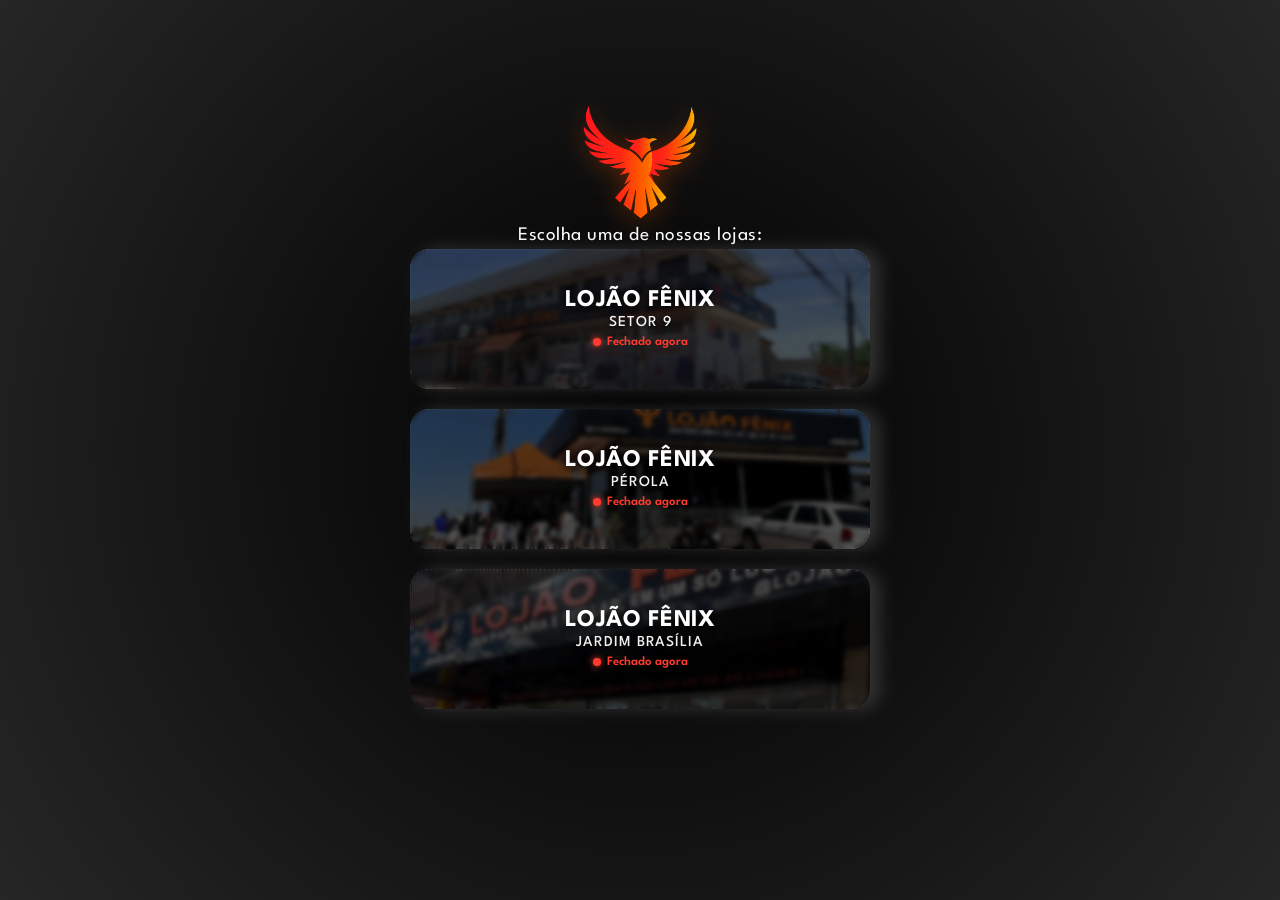
==== index.html @ 2e524f67 "Script nos 4 htmls" ====
<!DOCTYPE html>
<html lang="pt-BR">
<head>
    <meta charset="UTF-8">
    <meta name="viewport" content="width=device-width, initial-scale=1.0">
    <title>Lojão Fênix</title>
    
    <link rel="preconnect" href="https://fonts.googleapis.com">
    <link rel="preconnect" href="https://fonts.gstatic.com" crossorigin>
    <link href="https://fonts.googleapis.com/css2?family=League+Spartan:wght@100..900&display=swap" rel="stylesheet">

    <link rel="stylesheet" href="style.css">
</head>
<body>
    <div class="smoke-overlay"></div>

    <div class="container">
        <div class="logo-container">
            <img src="img/logo.webp" alt="Lojão Fênix Logo" class="logo">
        </div>

        <h1 class="titulo">Escolha uma de nossas lojas:</h1>

        <div class="botoes-grupo">
            
            <a href="setor9.html" class="card-glass">
                <img src="img/fachada-setor9.webp" alt="Fachada Setor 9" class="card-bg-img">
                <div class="card-content">
                    <h2>LOJÃO FÊNIX</h2>
                    <p>Setor 9</p>
                    
                    <div class="status-badge" data-loja="setor9">
                        <span class="bolinha"></span>
                        <span class="texto-status">---</span>
                    </div>
                </div>
            </a>
            
            <a href="perola.html" class="card-glass">
                <img src="img/fachada-perola.webp" alt="Fachada Pérola" class="card-bg-img">
                <div class="card-content">
                    <h2>LOJÃO FÊNIX</h2>
                    <p>Pérola</p>

        <div class="status-badge" data-loja="perola">
            <span class="bolinha"></span>
            <span class="texto-status">---</span>
                </div>
                </div>
            </a>
            
    <a href="jardimbr.html" class="card-glass">
    <img src="img/fachada-jb.webp" alt="Fachada Jardim Brasília" class="card-bg-img">
    <div class="card-content">
        <h2>LOJÃO FÊNIX</h2>
        <p>Jardim Brasília</p>
        
        <div class="status-badge" data-loja="jardimbr">
            <span class="bolinha"></span>
            <span class="texto-status">---</span>
        </div>
    </div>
</a>
            
        </div>
    </div>

<script>
    function atualizarStatusCards() {
        const agora = new Date();
        const dia = agora.getDay(); // 0 = Domingo, 1-5 = Seg-Sex, 6 = Sábado
        const hora = agora.getHours() + (agora.getMinutes() / 60); // Ex: 18h30 vira 18.5

        // 1. REGRAS DA LOJA: JARDIM BRASÍLIA

        let abertoJardimBR = false;
        if (dia >= 1 && dia <= 5 && hora >= 8.5 && hora < 18.5) { // Seg a Sex 
            abertoJardimBR = true;
        } else if (dia === 6 && hora >= 8.5 && hora < 18.5) {     // Sábado 
            abertoJardimBR = true;
        } else if (dia === 0 && hora >= 9 && hora < 13) {     // DOMINGO 
            abertoJardimBR = true;
        }

        // 2. REGRAS DA LOJA: PÉROLA

        let abertoPerola = false;
        if (dia >= 1 && dia <= 5 && hora >= 8.5 && hora < 19) { // Seg a Sex
            abertoPerola = true;
        } else if (dia === 6 && hora >= 8 && hora < 18.5) {     // Sábado
            abertoPerola = true;
        } else if (dia === 0 && hora >= 9 && hora < 13) {     // DOMINGO 
            abertoPerola = true;
        }

        // 3. REGRAS DA LOJA: SETOR 9

        let abertoSetor9 = false;
        if (dia >= 1 && dia <= 5 && hora >= 8 && hora < 18.5) { // Seg a Sex
            abertoSetor9 = true;
        } else if (dia === 6 && hora >= 8 && hora < 18) {     // Sábado
            abertoSetor9 = true;
        } else if (dia === 0 && hora >= 9 && hora < 13) {     // DOMINGO 
            abertoSetor9 = false;
        }

        const horarios = {
            'jardimbr': abertoJardimBR,
            'perola': abertoPerola,
            'setor9': abertoSetor9
        };

        // Aplica o status correto em cada card
        document.querySelectorAll('.status-badge[data-loja]').forEach(badge => {
            const loja = badge.getAttribute('data-loja');
            const estaAberto = horarios[loja];

            if (estaAberto) {
                badge.className = 'status-badge aberto';
                badge.querySelector('.texto-status').textContent = 'Aberto agora';
            } else {
                badge.className = 'status-badge fechado';
                badge.querySelector('.texto-status').textContent = 'Fechado agora';
            }
        });
    }

    atualizarStatusCards();
</script>

<!-- Vercel Web Analytics -->
<script defer src="/_vercel/insights/script.js"></script>

</body>
</html>
---- style.css ----
:root {

    --cor-fumaca: rgb(0, 0, 0); 

    --tempo-animacao: 0.5s;          
    --distancia-queda: -80px;      
    --desfoque-inicial: 10px;      
    --atraso-cadencia: 0.15s;      
}

* {
    margin: 0;
    padding: 0;
    box-sizing: border-box;
    font-family: 'League Spartan', -apple-system, BlinkMacSystemFont, "Segoe UI", Roboto, sans-serif;
    -webkit-tap-highlight-color: transparent;
}

body {
    min-height: 100vh;
    display: flex;
    justify-content: center; 
    align-items: center;
    background: url('fundo-fenix.webp') no-repeat center center fixed;
    background-size: cover;
    overflow-x: hidden;
    overflow-y: hidden;
    z-index: 0;
    padding-top: 0px; 
}

.smoke-overlay {
    position: absolute;
    top: 0;
    left: 0;
    width: 100%;
    height: 100%;
    background: radial-gradient(circle, var(--cor-fumaca) 0%, rgba(0, 0, 0, 0.85) 100%);
    z-index: 1;
    mix-blend-mode: multiply;
}

.container {
    position: relative;
    z-index: 2;
    width: 100%;
    max-width: 500px; 
    padding: 20px;
    text-align: center;
    display: flex;
    flex-direction: column;
    align-items: center; 
    margin-top: -120px; 
}

.logo-container {
    margin-bottom: -35px; 
    width: 100%;
    display: flex;
    justify-content: center; 
}

.logo {
    max-width: 45%; 
    width: 500px;    
    height: 195px;   
    border-radius: 0%;
    border: 0px solid rgba(255, 2, 2, 0.2);
    filter: drop-shadow(0 4px 12px rgba(161, 59, 0, 0.6));
    object-fit: contain; 
}

.titulo {
    color: #ffffff;
    font-size: 1.2rem;
    font-weight: 400;
    margin-bottom: 5px;
    letter-spacing: 0.5px;
    text-shadow: 0 2px 4px rgba(0,0,0,0.6);
}

.botoes-grupo {
    display: flex;
    flex-direction: column;
    gap: 20px;
    width: 100%; 
}

.card-glass {
    display: block;
    text-decoration: none;
    color: #ffffff;
    height: 140px;
    border-radius: 20px;
    overflow: hidden;
    position: relative;
    border: 0px solid rgba(71, 71, 71, 0.18);
    box-shadow: 10px 0px 16px 0 rgba(92, 92, 92, 0.45),
                inset 0 1px 1px rgba(255, 255, 255, 0.15);
    transition: transform 0.2s cubic-bezier(0.175, 0.885, 0.32, 1.275), border-color 0.2s ease, box-shadow 0.2s ease;
    cursor: pointer;
    transform: translateZ(0);
}

.card-glass::before {
    content: '';
    position: absolute;
    top: 0;
    left: 0;
    right: 0;
    bottom: 0;
    background: radial-gradient(circle at 50% 50%, rgba(255, 255, 255, 0.3) 0%, rgba(255, 255, 255, 0) 70%);
    opacity: 0;
    z-index: 3;
    pointer-events: none;
    transition: opacity 0.4s ease;
}

.card-bg-img {
    position: absolute;
    top: 0;
    left: 0;
    width: 100%;
    height: 100%;
    object-fit: cover;
    object-position: center;
    opacity: 0.55;
    z-index: 1;
    transition: transform 0.4s ease, opacity 0.3s ease;
}

.card-content {
    position: absolute;
    top: 0;
    left: 0;
    width: 100%;
    height: 100%;
    display: flex;
    flex-direction: column;
    justify-content: center;
    align-items: center;
    padding: 20px;
    z-index: 2;
    background: rgba(0, 0, 0, 0.4); 
    backdrop-filter: blur(2px); 
    -webkit-backdrop-filter: blur(2px);
}

.card-glass:hover .card-bg-img {
    transform: scale(1.05);
    opacity: 0.7;
}

.card-glass:hover {
    border-color: rgba(255, 255, 255, 0.3);
}

.card-glass:active {
    transform: scale(0.93) translateY(3px) !important; 
    box-shadow: 4px 0px 10px 0 rgba(92, 92, 92, 0.5),
                inset 0 1px 2px rgba(255, 255, 255, 0.35);
}

.card-glass:active::before {
    opacity: 1;
    transition: opacity 0.1s ease;
}

.card-glass:focus .card-bg-img,
.card-glass:active .card-bg-img {
    transform: scale(1.05);
    opacity: 5;
}

.card-glass:focus {
    transform: scale(0.95) translateY(2px);
    border-color: rgba(255, 255, 255, 0.3);
}

.card-content h2 {
    font-size: 1.5rem;
    font-weight: 700;
    margin-bottom: 4px;
    letter-spacing: 0.5px;
    text-shadow: 0 2px 8px rgba(0, 0, 0, 0.9);
}

.card-content p {
    font-size: 0.95rem;
    color: rgba(255, 255, 255, 0.95);
    font-weight: 500;
    letter-spacing: 1px;
    text-transform: uppercase;
    text-shadow: 0 2px 4px rgba(0, 0, 0, 0.9);
}

@keyframes cairEntrando {
0% {
        opacity: 0;
        transform: translateY(-30px) scale(0.96);
    }
    100% {
        opacity: 1;
        transform: translateY(0) scale(1);
    }
}

/* Container da Logo */
.logo-container {
    display: flex;
    justify-content: center;
    align-items: center;
    margin-bottom: -25px;
}

/* Imagem da Logo - Animação Ultra Suave */
.logo {
    max-width: 100%;
    width: 500px;    
    height: 180px;   
    object-fit: contain;
    
    /* Sombra fixa bem discreta e elegante */
    filter: drop-shadow(0 4px 12px rgba(161, 59, 0, 0.5));
    
    /* Animação lenta de 6 segundos */
    animation: brilhoSuave 3s ease-in-out infinite;
}

/* Animação: Apenas um toque leve de luz que vai e volta sem sobressaltos */
@keyframes brilhoSuave {
    0%, 100% {
        filter: drop-shadow(0 4px 12px rgba(161, 59, 0, 0.5)) brightness(1);
    }
    50% {
        /* Apenas 15% a mais de brilho e um suave aumento na sombra */
        filter: drop-shadow(0 4px 18px rgba(255, 90, 0, 0.7)) brightness(1.15);
    }
}
.titulo {
    animation-delay: var(--atraso-cadencia); 
}

.botoes-grupo a:nth-child(1) {
    animation-delay: calc(var(--atraso-cadencia) * 2);
}

.botoes-grupo a:nth-child(2) {
    animation-delay: calc(var(--atraso-cadencia) * 3);
}

.botoes-grupo a:nth-child(3) {
    animation-delay: calc(var(--atraso-cadencia) * 4);
}
/* Status online - offline */
.status-badge {
    display: flex;
    align-items: center;
    justify-content: center;
    gap: 6px;
    
    margin-top: 6px;
    padding: 1px 10px;
    
    font-size: 0.8rem;
    font-weight: 600;
    
}

.bolinha {
    width: 8px;
    height: 8px;
    border-radius: 50%;
    display: inline-block;
}

/* Verde quando Aberto */
.status-badge.aberto .bolinha {
    background-color: #25d366;
    box-shadow: 0 0 6px #25d366;
}
.status-badge.aberto .texto-status { color: #25d366; }

/* Vermelho quando Fechado */
.status-badge.fechado .bolinha {
    background-color: #ff3b30;
    box-shadow: 0 0 6px #ff3b30;
}
.status-badge.fechado .texto-status { color: #ff3b30; }
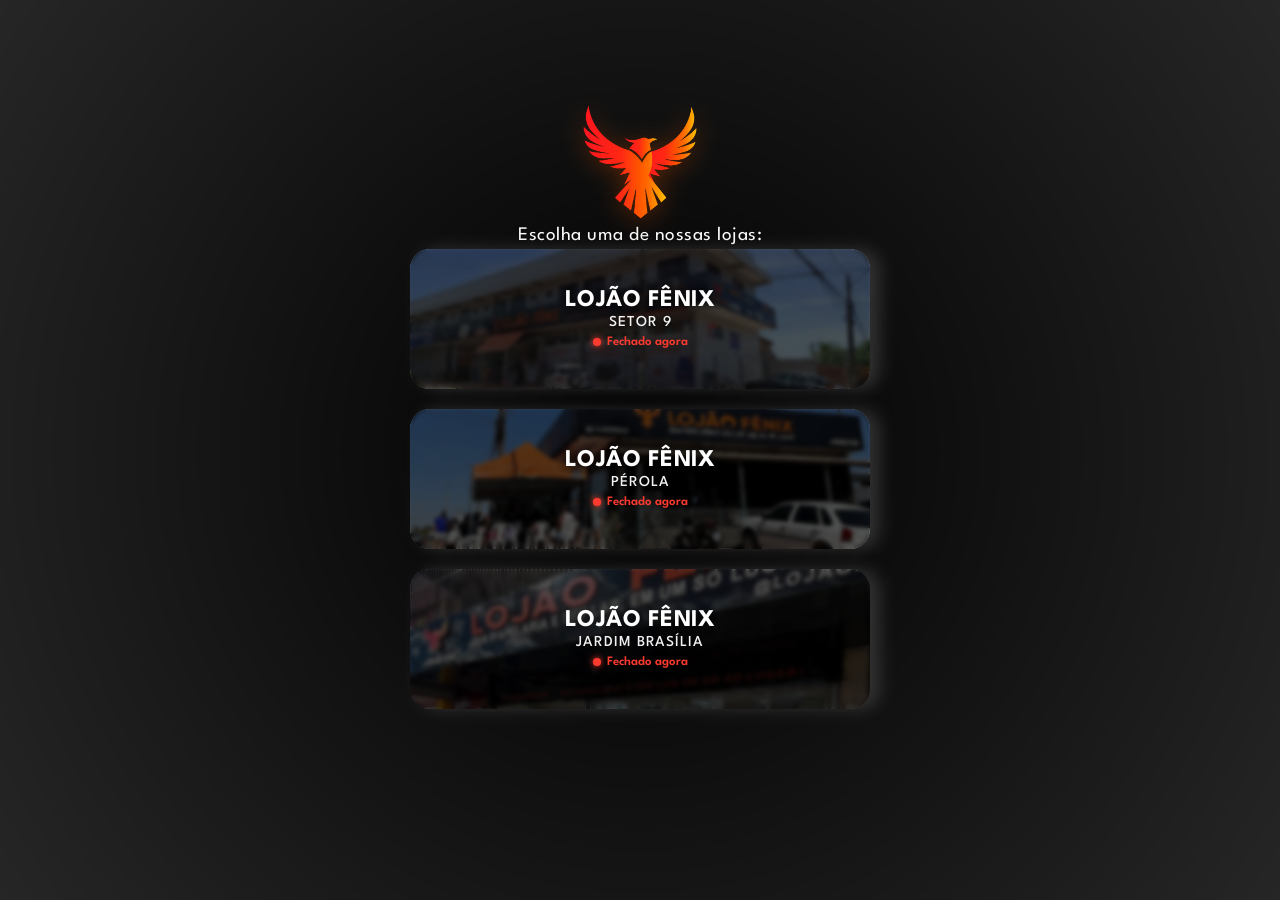
==== commit bcc818f9: "." ====
--- a/index.html
+++ b/index.html
@@ -2,7 +2,8 @@
 <html lang="pt-BR">
 <head>
     <meta charset="UTF-8">
-    <meta name="viewport" content="width=device-width, initial-scale=1.0">
+    <meta name="theme-color" content="#1a0f0a">
+    <meta name="viewport" content="width=device-width, initial-scale=1.0, viewport-fit=cover">
     <title>Lojão Fênix</title>
     
     <link rel="preconnect" href="https://fonts.googleapis.com">
@@ -101,7 +102,7 @@
         } else if (dia === 6 && hora >= 8 && hora < 18) {     // Sábado
             abertoSetor9 = true;
         } else if (dia === 0 && hora >= 9 && hora < 13) {     // DOMINGO 
-            abertoSetor9 = false;
+            abertoSetor9 = true;
         }
 
         const horarios = {
--- a/style.css
+++ b/style.css
@@ -16,18 +16,52 @@
     -webkit-tap-highlight-color: transparent;
 }
 
+html, body {
+    height: 100%;
+}
+
+html {
+    background: url('fundo-fenix.webp') no-repeat center center;
+    background-size: cover;
+    overscroll-behavior-y: none;
+}
+
+body::before {
+    content: '';
+    position: fixed;
+    top: -100px;
+    left: -100px;
+    right: -100px;
+    bottom: -100px;
+    background: url('fundo-fenix.webp') no-repeat center center;
+    background-size: cover;
+    z-index: -1;
+}
+
 body {
-    min-height: 100vh;
     display: flex;
     justify-content: center; 
     align-items: center;
-    background: url('fundo-fenix.webp') no-repeat center center fixed;
-    background-size: cover;
+    background: transparent;
     overflow-x: hidden;
     overflow-y: hidden;
     z-index: 0;
-    padding-top: 0px; 
-}
+}
+
+/*body {
+    min-height: 100vh;
+    min-height: -webkit-fill-available;
+    min-height: 110dvh;
+    padding-top: env(safe-area-inset-top, 0px);
+    padding-bottom: env(safe-area-inset-bottom, 0px);
+    display: flex;
+    justify-content: center; 
+    align-items: center;
+    background: transparent;
+    overflow-x: hidden;
+    overflow-y: hidden;
+    z-index: 0;
+} */
 
 .smoke-overlay {
     position: absolute;
@@ -53,7 +87,7 @@
     margin-top: -120px; 
 }
 
-.logo-container {
+/*.logo-container {
     margin-bottom: -35px; 
     width: 100%;
     display: flex;
@@ -62,13 +96,13 @@
 
 .logo {
     max-width: 45%; 
-    width: 500px;    
+    width: 400px;    
     height: 195px;   
     border-radius: 0%;
     border: 0px solid rgba(255, 2, 2, 0.2);
     filter: drop-shadow(0 4px 12px rgba(161, 59, 0, 0.6));
     object-fit: contain; 
-}
+}*/
 
 .titulo {
     color: #ffffff;
@@ -77,6 +111,10 @@
     margin-bottom: 5px;
     letter-spacing: 0.5px;
     text-shadow: 0 2px 4px rgba(0,0,0,0.6);
+    animation-name: cairEntrando;
+    animation-duration: var(--tempo-animacao);
+    animation-delay: var(--atraso-cadencia);
+    animation-fill-mode: backwards;
 }
 
 .botoes-grupo {
@@ -100,6 +138,9 @@
     transition: transform 0.2s cubic-bezier(0.175, 0.885, 0.32, 1.275), border-color 0.2s ease, box-shadow 0.2s ease;
     cursor: pointer;
     transform: translateZ(0);
+    animation-name: cairEntrando;
+    animation-duration: var(--tempo-animacao);
+    animation-fill-mode: backwards;
 }
 
 .card-glass::before {
@@ -205,15 +246,16 @@
     }
 }
 
-/* Container da Logo */
 .logo-container {
     display: flex;
     justify-content: center;
     align-items: center;
     margin-bottom: -25px;
-}
-
-/* Imagem da Logo - Animação Ultra Suave */
+       animation-name: cairEntrando;
+    animation-duration: var(--tempo-animacao);
+    animation-fill-mode: backwards;
+}
+
 .logo {
     max-width: 100%;
     width: 500px;    
@@ -225,6 +267,8 @@
     
     /* Animação lenta de 6 segundos */
     animation: brilhoSuave 3s ease-in-out infinite;
+
+    
 }
 
 /* Animação: Apenas um toque leve de luz que vai e volta sem sobressaltos */
@@ -237,9 +281,6 @@
         filter: drop-shadow(0 4px 18px rgba(255, 90, 0, 0.7)) brightness(1.15);
     }
 }
-.titulo {
-    animation-delay: var(--atraso-cadencia); 
-}
 
 .botoes-grupo a:nth-child(1) {
     animation-delay: calc(var(--atraso-cadencia) * 2);
@@ -286,4 +327,4 @@
     background-color: #ff3b30;
     box-shadow: 0 0 6px #ff3b30;
 }
-.status-badge.fechado .texto-status { color: #ff3b30; }+.status-badge.fechado .texto-status { color: #ff3b30; } 
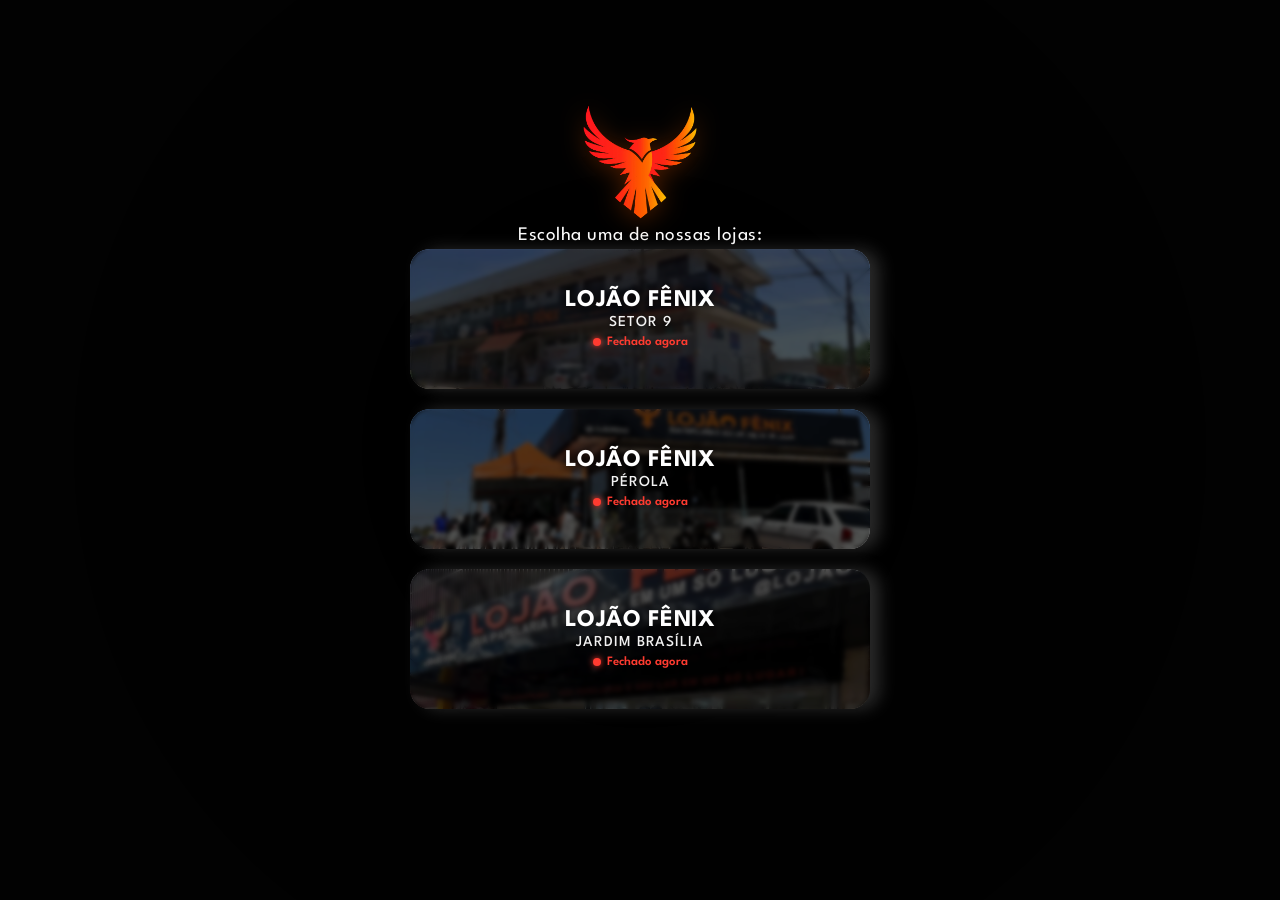
==== commit 143e037c: ".2" ====
--- a/index.html
+++ b/index.html
@@ -2,7 +2,7 @@
 <html lang="pt-BR">
 <head>
     <meta charset="UTF-8">
-    <meta name="theme-color" content="#1a0f0a">
+    <meta name="theme-color" content="dark">
     <meta name="viewport" content="width=device-width, initial-scale=1.0, viewport-fit=cover">
     <title>Lojão Fênix</title>
     
--- a/style.css
+++ b/style.css
@@ -21,6 +21,7 @@
 }
 
 html {
+    color-scheme: dark;
     background: url('fundo-fenix.webp') no-repeat center center;
     background-size: cover;
     overscroll-behavior-y: none;
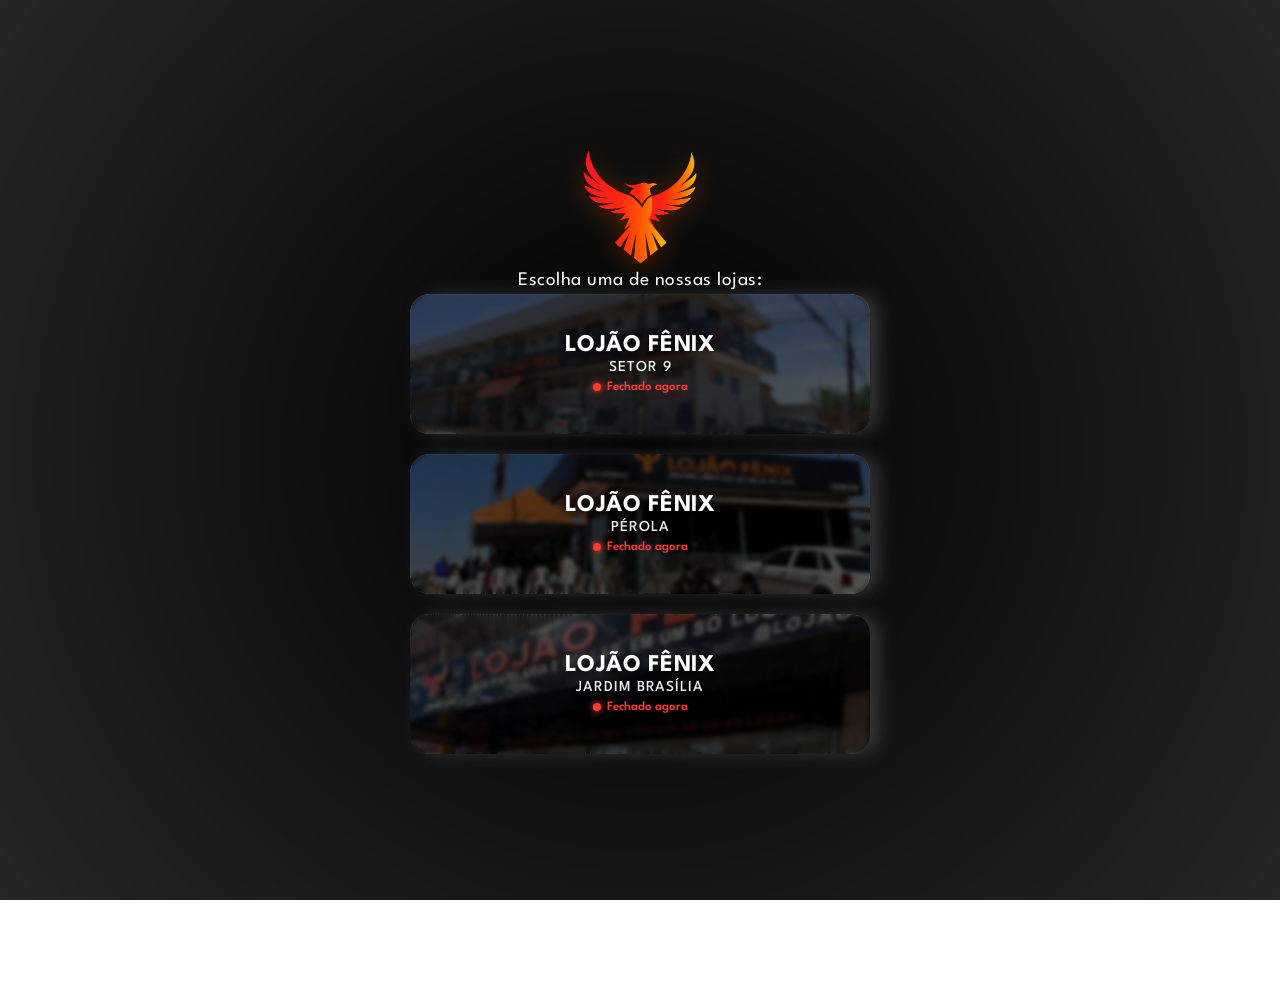
==== commit f8c90556: "body" ====
--- a/index.html
+++ b/index.html
@@ -2,7 +2,7 @@
 <html lang="pt-BR">
 <head>
     <meta charset="UTF-8">
-    <meta name="theme-color" content="dark">
+    <meta name="theme-color" content="#1a0f0a">
     <meta name="viewport" content="width=device-width, initial-scale=1.0, viewport-fit=cover">
     <title>Lojão Fênix</title>
     
--- a/style.css
+++ b/style.css
@@ -16,40 +16,7 @@
     -webkit-tap-highlight-color: transparent;
 }
 
-html, body {
-    height: 100%;
-}
-
-html {
-    color-scheme: dark;
-    background: url('fundo-fenix.webp') no-repeat center center;
-    background-size: cover;
-    overscroll-behavior-y: none;
-}
-
-body::before {
-    content: '';
-    position: fixed;
-    top: -100px;
-    left: -100px;
-    right: -100px;
-    bottom: -100px;
-    background: url('fundo-fenix.webp') no-repeat center center;
-    background-size: cover;
-    z-index: -1;
-}
-
 body {
-    display: flex;
-    justify-content: center; 
-    align-items: center;
-    background: transparent;
-    overflow-x: hidden;
-    overflow-y: hidden;
-    z-index: 0;
-}
-
-/*body {
     min-height: 100vh;
     min-height: -webkit-fill-available;
     min-height: 110dvh;
@@ -62,7 +29,7 @@
     overflow-x: hidden;
     overflow-y: hidden;
     z-index: 0;
-} */
+} 
 
 .smoke-overlay {
     position: absolute;
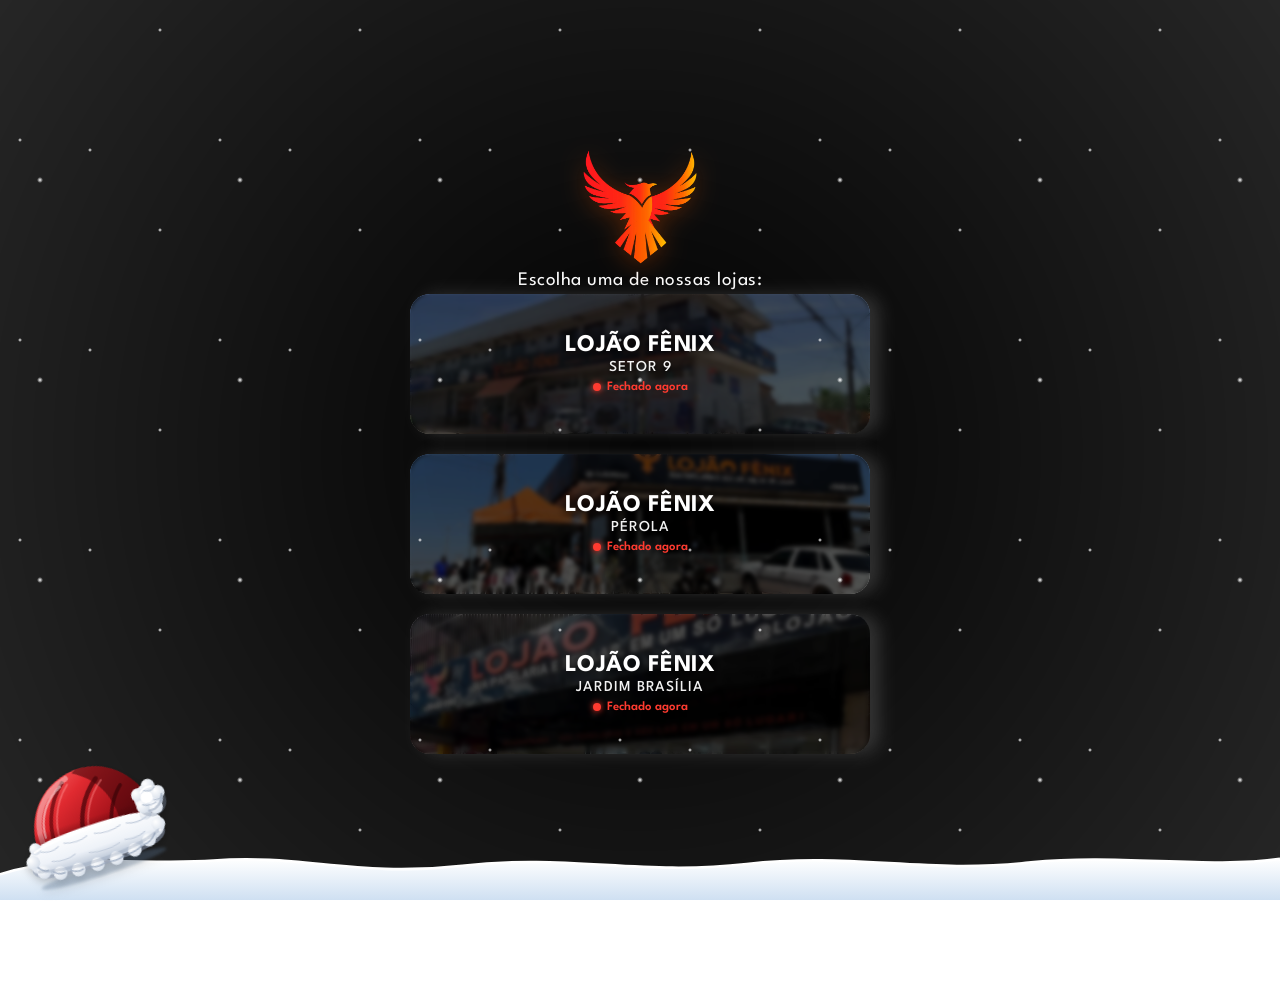
==== commit c521a2da: "Atualização natal" ====
--- a/index.html
+++ b/index.html
@@ -86,9 +86,9 @@
         // 2. REGRAS DA LOJA: PÉROLA
 
         let abertoPerola = false;
-        if (dia >= 1 && dia <= 5 && hora >= 8.5 && hora < 19) { // Seg a Sex
+        if (dia >= 1 && dia <= 5 && hora >= 9 && hora < 19) { // Seg a Sex
             abertoPerola = true;
-        } else if (dia === 6 && hora >= 8 && hora < 18.5) {     // Sábado
+        } else if (dia === 6 && hora >= 8 && hora < 18) {     // Sábado 1
             abertoPerola = true;
         } else if (dia === 0 && hora >= 9 && hora < 13) {     // DOMINGO 
             abertoPerola = true;
@@ -97,7 +97,7 @@
         // 3. REGRAS DA LOJA: SETOR 9
 
         let abertoSetor9 = false;
-        if (dia >= 1 && dia <= 5 && hora >= 8 && hora < 18.5) { // Seg a Sex
+        if (dia >= 1 && dia <= 5 && hora >= 8 && hora < 18) { // Seg a Sex
             abertoSetor9 = true;
         } else if (dia === 6 && hora >= 8 && hora < 18) {     // Sábado
             abertoSetor9 = true;
@@ -132,5 +132,313 @@
 <!-- Vercel Web Analytics -->
 <script defer src="/_vercel/insights/script.js"></script>
 
+
+<!-- NEVE CAINDO -->
+<div class="snow-container"></div>
+
+<!-- PAPAI NOEL VOADOR -->
+<div class="papai-noel-voador">
+<svg class="noel-svg" viewBox="0 0 680 250" xmlns="http://www.w3.org/2000/svg">
+  <defs>
+    <linearGradient id="gRed" x1="0" y1="0" x2="0" y2="1">
+      <stop offset="0" stop-color="#F04444"/><stop offset="1" stop-color="#9B1118"/>
+    </linearGradient>
+    <linearGradient id="gGold" x1="0" y1="0" x2="1" y2="1">
+      <stop offset="0" stop-color="#FFE9A0"/><stop offset=".5" stop-color="#E0A82E"/><stop offset="1" stop-color="#A8741A"/>
+    </linearGradient>
+    <linearGradient id="gFur" x1="0" y1="0" x2="0" y2="1">
+      <stop offset="0" stop-color="#B8804E"/><stop offset="1" stop-color="#6E4020"/>
+    </linearGradient>
+    <linearGradient id="gSkin" x1="0" y1="0" x2="0" y2="1">
+      <stop offset="0" stop-color="#FFE0C6"/><stop offset="1" stop-color="#F2A98B"/>
+    </linearGradient>
+    <linearGradient id="gBeard" x1="0" y1="0" x2="0" y2="1">
+      <stop offset="0" stop-color="#FFFFFF"/><stop offset="1" stop-color="#D2DAE6"/>
+    </linearGradient>
+    <linearGradient id="gSack" x1="0" y1="0" x2="1" y2="1">
+      <stop offset="0" stop-color="#B98648"/><stop offset="1" stop-color="#6B4423"/>
+    </linearGradient>
+    <radialGradient id="gGlow">
+      <stop offset="0" stop-color="#FF8A80" stop-opacity=".9"/>
+      <stop offset=".5" stop-color="#FF1744" stop-opacity=".45"/>
+      <stop offset="1" stop-color="#FF1744" stop-opacity="0"/>
+    </radialGradient>
+  </defs>
+
+  <!-- RASTRO DE BRILHOS -->
+  <g fill="#FFF3B0">
+    <path class="brilhinho" style="animation-delay:0s"   d="M10 120 l3 -9 l3 9 l9 3 l-9 3 l-3 9 l-3 -9 l-9 -3z"/>
+    <path class="brilhinho" style="animation-delay:.3s"  d="M4 170 l2 -6 l2 6 l6 2 l-6 2 l-2 6 l-2 -6 l-6 -2z"/>
+    <path class="brilhinho" style="animation-delay:.6s"  d="M22 205 l2 -6 l2 6 l6 2 l-6 2 l-2 6 l-2 -6 l-6 -2z"/>
+    <circle class="brilhinho" style="animation-delay:.9s" cx="30" cy="145" r="2.5"/>
+    <circle class="brilhinho" style="animation-delay:.45s" cx="14" cy="95" r="2"/>
+  </g>
+
+  <!-- SACO DE PRESENTES (atrás do Noel) -->
+  <g>
+    <rect x="48" y="40" width="26" height="24" rx="2" fill="#2E9E5B" transform="rotate(-10 61 52)"/>
+    <rect x="58" y="40" width="5" height="24" fill="#FFD54F" transform="rotate(-10 61 52)"/>
+    <rect x="74" y="34" width="24" height="26" rx="2" fill="#2F6FD6" transform="rotate(8 86 47)"/>
+    <rect x="84" y="34" width="5" height="26" fill="#FFD54F" transform="rotate(8 86 47)"/>
+    <path d="M42 135 C22 105 30 72 62 62 C84 56 104 76 108 104 L108 135 Z" fill="url(#gSack)"/>
+    <path d="M52 70 C56 62 70 60 80 64 C76 72 62 76 52 70Z" fill="#8A5A2B"/>
+    <path d="M50 72 C60 80 78 80 88 70" fill="none" stroke="#FFD54F" stroke-width="3" stroke-linecap="round"/>
+    <path d="M44 125 C38 108 40 90 52 80" fill="none" stroke="#fff" stroke-opacity=".18" stroke-width="5" stroke-linecap="round"/>
+  </g>
+
+  <!-- RÉDEAS (atrás das renas) -->
+  <g fill="none" stroke="#3E2723" stroke-width="2" stroke-linecap="round">
+    <path d="M262 182 C320 192 360 192 400 178"/>
+    <path d="M400 178 C460 190 520 172 570 158"/>
+    <path d="M234 112 C300 130 360 150 400 176"/>
+  </g>
+
+  <!-- ===== RENA 1 ===== -->
+  <g transform="translate(300 110)">
+    <g transform="translate(44 70)"><g class="pata pata-b"><path d="M-5 0 L5 0 C4 14 3 24 4 34 L-4 34 C-3 24 -4 14 -5 0Z" fill="#5A3318"/><path d="M-5 34 L5 34 L6 40 L-6 40Z" fill="#1d1109"/></g></g>
+    <g transform="translate(98 70)"><g class="pata"><path d="M-5 0 L5 0 C4 14 3 24 4 34 L-4 34 C-3 24 -4 14 -5 0Z" fill="#5A3318"/><path d="M-5 34 L5 34 L6 40 L-6 40Z" fill="#1d1109"/></g></g>
+    <path d="M14 48 C2 44 -4 54 2 62 C8 60 14 56 16 52Z" fill="#fff"/>
+    <ellipse cx="60" cy="60" rx="48" ry="24" fill="url(#gFur)"/>
+    <ellipse cx="62" cy="73" rx="36" ry="9" fill="#EBCFA6" opacity=".75"/>
+    <path d="M95 50 C108 40 115 28 122 22 L138 32 C130 48 118 62 100 78Z" fill="url(#gFur)"/>
+    <path d="M100 56 C108 48 114 40 120 32" stroke="#EBCFA6" stroke-width="5" stroke-linecap="round" opacity=".6" fill="none"/>
+    <path d="M120 20 C128 12 146 14 156 24 C162 30 160 38 152 40 L138 38 C128 38 120 32 120 20Z" fill="url(#gFur)"/>
+    <ellipse cx="152" cy="34" rx="9" ry="6" fill="#EBCFA6"/>
+    <circle cx="158" cy="30" r="4.5" fill="#2b1a10"/>
+    <circle cx="141" cy="24" r="2.6" fill="#1a0f08"/><circle cx="142" cy="23" r=".9" fill="#fff"/>
+    <path d="M126 16 C116 6 110 14 118 24Z" fill="#8A5A2B"/>
+    <path d="M140 14 C142 2 148 -6 146 -16 M144 0 C150 -2 154 -8 156 -12" fill="none" stroke="#B89660" stroke-width="2.5" stroke-linecap="round"/>
+    <path d="M132 14 C130 2 124 -6 126 -18 M128 -2 C122 -4 118 -10 116 -14 M128 -10 C134 -12 138 -18 138 -24" fill="none" stroke="#D2B07A" stroke-width="3" stroke-linecap="round"/>
+    <path d="M96 44 C104 56 106 66 100 78" fill="none" stroke="#C62828" stroke-width="5" stroke-linecap="round"/>
+    <path d="M70 38 C84 44 96 62 98 78" fill="none" stroke="#C62828" stroke-width="3" stroke-linecap="round"/>
+    <circle cx="100" cy="78" r="5" fill="url(#gGold)"/><circle cx="99" cy="77" r="1.4" fill="#fff" opacity=".8"/>
+    <g transform="translate(30 70)"><g class="pata"><path d="M-5 0 L5 0 C4 14 3 24 4 34 L-4 34 C-3 24 -4 14 -5 0Z" fill="#7A4A26"/><path d="M-5 34 L5 34 L6 40 L-6 40Z" fill="#1d1109"/></g></g>
+    <g transform="translate(84 70)"><g class="pata pata-b"><path d="M-5 0 L5 0 C4 14 3 24 4 34 L-4 34 C-3 24 -4 14 -5 0Z" fill="#7A4A26"/><path d="M-5 34 L5 34 L6 40 L-6 40Z" fill="#1d1109"/></g></g>
+  </g>
+
+  <!-- ===== RUDOLPH ===== -->
+  <g transform="translate(470 90)">
+    <g transform="translate(44 70)"><g class="pata"><path d="M-5 0 L5 0 C4 14 3 24 4 34 L-4 34 C-3 24 -4 14 -5 0Z" fill="#5A3318"/><path d="M-5 34 L5 34 L6 40 L-6 40Z" fill="#1d1109"/></g></g>
+    <g transform="translate(98 70)"><g class="pata pata-b"><path d="M-5 0 L5 0 C4 14 3 24 4 34 L-4 34 C-3 24 -4 14 -5 0Z" fill="#5A3318"/><path d="M-5 34 L5 34 L6 40 L-6 40Z" fill="#1d1109"/></g></g>
+    <path d="M14 48 C2 44 -4 54 2 62 C8 60 14 56 16 52Z" fill="#fff"/>
+    <ellipse cx="60" cy="60" rx="48" ry="24" fill="url(#gFur)"/>
+    <ellipse cx="62" cy="73" rx="36" ry="9" fill="#EBCFA6" opacity=".75"/>
+    <path d="M95 50 C108 40 115 28 122 22 L138 32 C130 48 118 62 100 78Z" fill="url(#gFur)"/>
+    <path d="M100 56 C108 48 114 40 120 32" stroke="#EBCFA6" stroke-width="5" stroke-linecap="round" opacity=".6" fill="none"/>
+    <path d="M120 20 C128 12 146 14 156 24 C162 30 160 38 152 40 L138 38 C128 38 120 32 120 20Z" fill="url(#gFur)"/>
+    <ellipse cx="152" cy="34" rx="9" ry="6" fill="#EBCFA6"/>
+    <circle cx="141" cy="24" r="2.6" fill="#1a0f08"/><circle cx="142" cy="23" r=".9" fill="#fff"/>
+    <path d="M126 16 C116 6 110 14 118 24Z" fill="#8A5A2B"/>
+    <path d="M140 14 C142 2 148 -6 146 -16 M144 0 C150 -2 154 -8 156 -12" fill="none" stroke="#B89660" stroke-width="2.5" stroke-linecap="round"/>
+    <path d="M132 14 C130 2 124 -6 126 -18 M128 -2 C122 -4 118 -10 116 -14 M128 -10 C134 -12 138 -18 138 -24" fill="none" stroke="#D2B07A" stroke-width="3" stroke-linecap="round"/>
+    <path d="M96 44 C104 56 106 66 100 78" fill="none" stroke="#C62828" stroke-width="5" stroke-linecap="round"/>
+    <path d="M70 38 C84 44 96 62 98 78" fill="none" stroke="#C62828" stroke-width="3" stroke-linecap="round"/>
+    <circle cx="100" cy="78" r="5" fill="url(#gGold)"/>
+    <!-- nariz vermelho brilhante -->
+    <circle cx="160" cy="30" r="16" fill="url(#gGlow)" class="nariz-rudolph"/>
+    <circle cx="159" cy="30" r="5.5" fill="#FF1744" class="nariz-rudolph"/>
+    <circle cx="157.5" cy="28" r="1.6" fill="#fff" opacity=".85"/>
+    <g transform="translate(30 70)"><g class="pata pata-b"><path d="M-5 0 L5 0 C4 14 3 24 4 34 L-4 34 C-3 24 -4 14 -5 0Z" fill="#7A4A26"/><path d="M-5 34 L5 34 L6 40 L-6 40Z" fill="#1d1109"/></g></g>
+    <g transform="translate(84 70)"><g class="pata"><path d="M-5 0 L5 0 C4 14 3 24 4 34 L-4 34 C-3 24 -4 14 -5 0Z" fill="#7A4A26"/><path d="M-5 34 L5 34 L6 40 L-6 40Z" fill="#1d1109"/></g></g>
+  </g>
+
+  <!-- ===== PAPAI NOEL ===== -->
+  <!-- corpo -->
+  <path d="M104 132 C98 96 118 70 150 68 C182 70 202 96 196 132Z" fill="url(#gRed)"/>
+  <path d="M112 100 C120 84 134 76 146 74" fill="none" stroke="#fff" stroke-opacity=".22" stroke-width="5" stroke-linecap="round"/>
+  <!-- pelo central do casaco -->
+  <rect x="146" y="76" width="8" height="56" rx="4" fill="#fff"/>
+  <!-- cinto -->
+  <rect x="102" y="108" width="96" height="11" fill="#1c1c1c"/>
+  <rect x="139" y="105" width="16" height="17" rx="2" fill="url(#gGold)"/>
+  <rect x="143" y="109" width="8" height="9" rx="1" fill="#1c1c1c"/>
+  <!-- braço -->
+  <path d="M182 84 C198 88 212 98 226 108" fill="none" stroke="#B31820" stroke-width="17" stroke-linecap="round"/>
+  <path d="M182 80 C198 84 212 94 224 102" fill="none" stroke="#E53935" stroke-width="6" stroke-linecap="round" opacity=".7"/>
+  <rect x="214" y="98" width="12" height="20" rx="6" fill="#fff" transform="rotate(35 220 108)"/>
+  <circle cx="234" cy="113" r="9" fill="#1c1c1c"/>
+  <circle cx="231" cy="110" r="2.5" fill="#fff" opacity=".25"/>
+  <!-- cabeça -->
+  <circle cx="150" cy="56" r="19" fill="url(#gSkin)"/>
+  <ellipse cx="139" cy="59" rx="4.5" ry="3.5" fill="#FF8A80" opacity=".55"/>
+  <ellipse cx="161" cy="59" rx="4.5" ry="3.5" fill="#FF8A80" opacity=".55"/>
+  <!-- barba -->
+  <path d="M131 56 C128 82 144 98 152 100 C162 98 174 82 169 56 C165 68 158 70 150 70 C142 70 135 68 131 56Z" fill="url(#gBeard)"/>
+  <path d="M140 80 C146 88 152 90 158 86 M136 70 C140 76 142 80 144 84" fill="none" stroke="#B9C3D2" stroke-width="1.5" stroke-linecap="round"/>
+  <!-- bigode -->
+  <path d="M150 62 C146 56 134 58 132 64 C138 68 146 68 150 64Z" fill="url(#gBeard)"/>
+  <path d="M150 62 C154 56 166 58 168 64 C162 68 154 68 150 64Z" fill="url(#gBeard)"/>
+  <circle cx="151" cy="59" r="4.2" fill="#F4967F"/>
+  <circle cx="150" cy="57.8" r="1.2" fill="#fff" opacity=".6"/>
+  <!-- olhos e sobrancelhas -->
+  <circle cx="143" cy="50" r="2" fill="#1a1a1a"/><circle cx="143.6" cy="49.4" r=".7" fill="#fff"/>
+  <circle cx="158" cy="50" r="2" fill="#1a1a1a"/><circle cx="158.6" cy="49.4" r=".7" fill="#fff"/>
+  <path d="M138 45 C141 42 146 42 148 45 M153 45 C155 42 160 42 163 45" fill="none" stroke="#fff" stroke-width="2.4" stroke-linecap="round"/>
+  <!-- gorro -->
+  <path d="M135 22 C116 10 98 22 92 46 C90 52 98 54 101 48 C105 36 118 32 140 36Z" fill="url(#gRed)"/>
+  <path d="M131 44 C129 26 142 12 160 12 C170 12 178 20 176 44Z" fill="url(#gRed)"/>
+  <path d="M138 30 C142 20 152 15 160 16" fill="none" stroke="#fff" stroke-opacity=".3" stroke-width="3" stroke-linecap="round"/>
+  <rect x="126" y="40" width="54" height="12" rx="6" fill="#fff"/>
+  <path d="M130 47 C150 51 166 51 178 46" fill="none" stroke="#D2DAE6" stroke-width="2"/>
+  <g fill="#fff">
+    <circle cx="92" cy="50" r="8"/><circle cx="86" cy="46" r="5"/><circle cx="98" cy="46" r="5"/>
+    <circle cx="90" cy="57" r="4.5"/><circle cx="97" cy="55" r="4"/>
+  </g>
+  <circle cx="90" cy="48" r="3" fill="#D2DAE6" opacity=".6"/>
+
+  <!-- ===== TRENÓ (na frente do Noel) ===== -->
+  <path d="M40 118 C40 170 80 206 140 206 L240 206 C256 206 262 192 256 178 L240 122 C200 130 100 130 40 118Z" fill="url(#gRed)"/>
+  <path d="M52 140 C60 170 90 192 130 194" fill="none" stroke="#fff" stroke-opacity=".2" stroke-width="5" stroke-linecap="round"/>
+  <path d="M40 118 C100 130 200 130 240 122" fill="none" stroke="url(#gGold)" stroke-width="6" stroke-linecap="round"/>
+  <path d="M46 150 C70 188 110 198 160 198 L236 198" fill="none" stroke="url(#gGold)" stroke-width="3" stroke-dasharray="1 7" stroke-linecap="round"/>
+  <path d="M40 118 C18 110 10 138 30 144" fill="none" stroke="url(#gGold)" stroke-width="6" stroke-linecap="round"/>
+  <!-- patins -->
+  <path d="M20 222 L238 222 C260 222 274 206 266 186 C262 176 272 168 278 176" fill="none" stroke="url(#gGold)" stroke-width="7" stroke-linecap="round" stroke-linejoin="round"/>
+  <path d="M70 206 L70 222 M150 206 L150 222 M226 206 L226 222" stroke="#A8741A" stroke-width="5" stroke-linecap="round"/>
+  <!-- guizo -->
+  <circle cx="262" cy="182" r="6" fill="url(#gGold)"/><circle cx="260" cy="180" r="1.6" fill="#fff" opacity=".8"/>
+</svg>
+</div>
+
+<!-- NEVE ACUMULADA + GORRO -->
+<div class="neve-acumulada-container">
+  <svg viewBox="0 0 1440 70" preserveAspectRatio="none" width="100%" height="60" xmlns="http://www.w3.org/2000/svg">
+    <defs>
+      <linearGradient id="gNeve" x1="0" y1="0" x2="0" y2="1">
+        <stop offset="0" stop-color="#FFFFFF"/><stop offset="1" stop-color="#CFE0F2"/>
+      </linearGradient>
+    </defs>
+    <path d="M0 40 C80 14 160 30 240 24 C340 16 400 44 520 30 C640 16 720 42 840 28 C960 14 1040 40 1160 26 C1260 16 1360 34 1440 22 L1440 70 L0 70Z" fill="url(#gNeve)"/>
+    <path d="M0 40 C80 14 160 30 240 24 C340 16 400 44 520 30 C640 16 720 42 840 28 C960 14 1040 40 1160 26 C1260 16 1360 34 1440 22" fill="none" stroke="#fff" stroke-width="3"/>
+  </svg>
+
+  <div class="gorro-natal-rodape">
+<svg width="160" viewBox="0 0 210 170" xmlns="http://www.w3.org/2000/svg">
+  <defs>
+    <linearGradient id="hcRed" x1="0" y1="0" x2="1" y2="1">
+      <stop offset="0" stop-color="#FF6B6B"/>
+      <stop offset=".35" stop-color="#E02A30"/>
+      <stop offset=".7" stop-color="#A5121A"/>
+      <stop offset="1" stop-color="#5E070C"/>
+    </linearGradient>
+    <linearGradient id="hcShadeBand" x1="0" y1="0" x2="0" y2="1">
+      <stop offset="0" stop-color="#3A0408" stop-opacity="0"/>
+      <stop offset="1" stop-color="#3A0408" stop-opacity=".85"/>
+    </linearGradient>
+    <linearGradient id="hcFur" x1="0" y1="0" x2="0" y2="1">
+      <stop offset="0" stop-color="#FFFFFF"/>
+      <stop offset=".6" stop-color="#EEF2F8"/>
+      <stop offset="1" stop-color="#B7C3D4"/>
+    </linearGradient>
+    <radialGradient id="hcPom" cx=".35" cy=".3" r=".85">
+      <stop offset="0" stop-color="#FFFFFF"/>
+      <stop offset=".6" stop-color="#E9EEF5"/>
+      <stop offset="1" stop-color="#A9B6C9"/>
+    </radialGradient>
+    <radialGradient id="hcFloco" cx=".35" cy=".3" r=".8">
+      <stop offset="0" stop-color="#FFFFFF"/>
+      <stop offset="1" stop-color="#D3DCE8"/>
+    </radialGradient>
+    <clipPath id="hcClip">
+      <path d="M28 114 C22 66 52 24 102 19 C142 16 174 42 187 82 L174 114 C130 104 70 104 28 114Z"/>
+    </clipPath>
+    <filter id="hcBlur"><feGaussianBlur stdDeviation="2.2"/></filter>
+  </defs>
+
+  <!-- sombra projetada na neve -->
+  <ellipse cx="102" cy="154" rx="86" ry="8" fill="#5A7390" opacity=".35" filter="url(#hcBlur)"/>
+
+  <!-- CONE -->
+  <path d="M28 114 C22 66 52 24 102 19 C142 16 174 42 187 82 L174 114 C130 104 70 104 28 114Z" fill="url(#hcRed)"/>
+
+  <!-- sombreamento e dobras (cortados pelo formato do cone) -->
+  <g clip-path="url(#hcClip)">
+    <!-- sombra lateral direita, bem marcada -->
+    <path d="M120 10 C170 30 196 70 190 118 L140 118 C146 80 138 44 100 22Z" fill="#3A0408" opacity=".55"/>
+    <!-- dobras escuras -->
+    <path d="M52 112 C48 84 58 52 84 30" fill="none" stroke="#5E070C" stroke-width="5" stroke-linecap="round" opacity=".7"/>
+    <path d="M90 108 C92 82 104 56 128 38" fill="none" stroke="#4A050A" stroke-width="6" stroke-linecap="round" opacity=".75"/>
+    <path d="M128 108 C132 88 140 70 156 56" fill="none" stroke="#3A0408" stroke-width="5" stroke-linecap="round" opacity=".7"/>
+    <!-- vinco claro ao lado de cada dobra -->
+    <path d="M60 110 C56 84 66 54 90 34" fill="none" stroke="#FF8A8A" stroke-width="2.5" stroke-linecap="round" opacity=".5"/>
+    <path d="M98 106 C100 82 112 58 134 42" fill="none" stroke="#FF8A8A" stroke-width="2.5" stroke-linecap="round" opacity=".45"/>
+    <!-- brilho principal (luz vindo da esquerda) -->
+    <path d="M36 98 C34 62 56 34 90 26" fill="none" stroke="#fff" stroke-width="7" stroke-linecap="round" opacity=".38"/>
+    <path d="M42 92 C42 66 58 44 80 34" fill="none" stroke="#fff" stroke-width="3" stroke-linecap="round" opacity=".5"/>
+    <!-- sombra que a barra de pelo faz no tecido -->
+    <rect x="10" y="84" width="190" height="34" fill="url(#hcShadeBand)"/>
+  </g>
+
+  <!-- costura pontilhada -->
+  <path d="M34 100 C130 92 160 96 178 100" fill="none" stroke="#FFC9C9" stroke-width="1.4" stroke-dasharray="3 4" stroke-linecap="round" opacity=".6"/>
+
+  <!-- BARRA DE PELO: camada de sombra atrás -->
+  <path d="M12 122 C8 104 30 96 102 96 C174 96 198 104 194 122 C196 140 172 146 102 146 C32 146 8 140 12 122Z" fill="#8E9CB2" opacity=".55" transform="translate(0 3)"/>
+  <!-- barra principal -->
+  <path d="M12 120 C8 102 30 94 102 94 C174 94 198 102 194 120 C196 138 172 144 102 144 C32 144 8 138 12 120Z" fill="url(#hcFur)"/>
+
+  <!-- tufos de pelo (volumes com sombra) -->
+  <g>
+    <circle cx="16" cy="118" r="9" fill="url(#hcFloco)"/>
+    <circle cx="26" cy="134" r="9" fill="url(#hcFloco)"/>
+    <circle cx="46" cy="142" r="9" fill="url(#hcFloco)"/>
+    <circle cx="70" cy="145" r="9" fill="url(#hcFloco)"/>
+    <circle cx="96" cy="146" r="9" fill="url(#hcFloco)"/>
+    <circle cx="122" cy="146" r="9" fill="url(#hcFloco)"/>
+    <circle cx="148" cy="143" r="9" fill="url(#hcFloco)"/>
+    <circle cx="170" cy="136" r="9" fill="url(#hcFloco)"/>
+    <circle cx="188" cy="120" r="9" fill="url(#hcFloco)"/>
+    <circle cx="24" cy="102" r="8" fill="url(#hcFloco)"/>
+    <circle cx="176" cy="102" r="8" fill="url(#hcFloco)"/>
+  </g>
+
+  <!-- sombras entre os tufos -->
+  <g fill="none" stroke="#9FADC2" stroke-width="2" stroke-linecap="round" opacity=".85">
+    <path d="M20 126 C24 132 28 134 32 134"/>
+    <path d="M38 138 C42 142 46 144 52 143"/>
+    <path d="M60 143 C64 146 70 148 76 146"/>
+    <path d="M86 146 C92 149 100 149 106 147"/>
+    <path d="M112 147 C118 149 126 148 132 146"/>
+    <path d="M138 145 C144 146 152 144 158 141"/>
+    <path d="M162 140 C168 140 176 136 180 130"/>
+  </g>
+
+  <!-- fios de pelo (textura) -->
+  <g fill="none" stroke="#C3CDDC" stroke-width="1.4" stroke-linecap="round">
+    <path d="M30 108 C40 112 46 112 54 108"/>
+    <path d="M62 106 C74 110 84 110 94 106"/>
+    <path d="M104 106 C116 110 128 110 140 106"/>
+    <path d="M148 106 C158 110 166 110 176 106"/>
+    <path d="M40 124 C52 128 62 128 72 124"/>
+    <path d="M90 128 C104 132 118 132 132 128"/>
+    <path d="M140 126 C150 129 160 128 168 124"/>
+  </g>
+  <!-- brilho no topo do pelo -->
+  <path d="M22 106 C50 98 90 97 130 98" fill="none" stroke="#fff" stroke-width="3" stroke-linecap="round" opacity=".95"/>
+  <!-- sombra na parte de baixo do pelo -->
+  <path d="M20 132 C60 144 140 146 186 128" fill="none" stroke="#8E9CB2" stroke-width="4" stroke-linecap="round" opacity=".35"/>
+
+  <!-- POMPOM -->
+  <g>
+    <circle cx="186" cy="86" r="20" fill="#7D8CA3" opacity=".4" transform="translate(2 3)"/>
+    <circle cx="186" cy="84" r="19" fill="url(#hcPom)"/>
+    <circle cx="174" cy="76" r="9" fill="url(#hcFloco)"/>
+    <circle cx="190" cy="68" r="9" fill="url(#hcFloco)"/>
+    <circle cx="200" cy="80" r="9" fill="url(#hcFloco)"/>
+    <circle cx="176" cy="92" r="9" fill="url(#hcFloco)"/>
+    <circle cx="192" cy="98" r="9" fill="url(#hcFloco)"/>
+    <circle cx="184" cy="82" r="8" fill="#fff"/>
+    <!-- fios e sombras do pompom -->
+    <g fill="none" stroke="#B3BFD0" stroke-width="1.4" stroke-linecap="round">
+      <path d="M176 90 C182 94 188 94 194 92"/>
+      <path d="M182 72 C188 76 194 76 198 72"/>
+      <path d="M192 88 C196 90 200 90 203 86"/>
+    </g>
+    <path d="M178 74 C182 70 188 69 194 70" fill="none" stroke="#fff" stroke-width="2.5" stroke-linecap="round"/>
+    <path d="M182 100 C192 102 202 94 204 84" fill="none" stroke="#8E9CB2" stroke-width="3" stroke-linecap="round" opacity=".5"/>
+  </g>
+</svg>
+</div>
+
 </body>
 </html>
--- a/style.css
+++ b/style.css
@@ -295,4 +295,130 @@
     background-color: #ff3b30;
     box-shadow: 0 0 6px #ff3b30;
 }
-.status-badge.fechado .texto-status { color: #ff3b30; } +.status-badge.fechado .texto-status { color: #ff3b30; } 
+
+
+
+/* Container que cobre a tela inteira */
+.snow-container {
+    position: fixed;
+    top: 0;
+    left: 0;
+    width: 100vw;
+    height: 100vh;
+    z-index: 9999; /* Fica na frente de tudo visualmente */
+    pointer-events: none; /* MÁGICA: Permite clicar nos botões que estão embaixo */
+    overflow: hidden;
+}
+
+/* Criação dos flocos de neve (exemplo com animação leve) */
+.snow-container::before {
+    content: "";
+    position: absolute;
+    top: -10vh;
+    left: 0;
+    width: 100%;
+    height: 120%;
+    background-image: 
+        radial-gradient(2px 2px at 20px 30px, #fdfdfd, rgba(0,0,0,0)),
+        radial-gradient(3px 3px at 40px 70px, #fff, rgba(0,0,0,0)),
+        radial-gradient(2px 2px at 90px 40px, #fff, rgba(0,0,0,0)),
+        radial-gradient(2px 2px at 160px 120px, #fff, rgba(0,0,0,0));
+    background-repeat: repeat;
+    background-size: 200px 200px;
+    animation: cair-neve 10s linear infinite;
+}
+
+@keyframes cair-neve {
+    0% {
+        transform: translateY(100);
+    }
+    100% {
+        transform: translateY(200px);
+    }
+}
+
+/* --- AMONTOADO DE NEVE E GORRO NO RODAPÉ --- */
+.neve-acumulada-container {
+    position: fixed;
+    bottom: 0;
+    left: 0;
+    width: 100vw;
+    z-index: 9998;
+    pointer-events: none; /* os cliques passam direto */
+    line-height: 0;
+}
+
+.gorro-natal-rodape {
+    position: absolute;
+    bottom: 20px;   /* apoiado em cima da neve */
+    left: 30px;     /* troque por "right: 30px" para o outro lado */
+    z-index: 9999;
+    pointer-events: none;
+    transform: rotate(-18deg);
+    transform-origin: bottom center;
+    filter: drop-shadow(0 3px 4px rgba(0, 0, 0, 0.25));
+}
+
+/* --- PAPAI NOEL VOADOR --- */
+.papai-noel-voador {
+    position: fixed;
+    top: 150px;               /* altura na tela: ajuste como quiser */
+    left: 0;
+    width: 250px;
+    z-index: 5;              /* acima dos cards, abaixo dos botões do topo e do modal */
+    pointer-events: none;
+    transform: translateX(-120%);
+    opacity: 0;
+    animation: voarNoel 6s linear infinite;
+    animation-delay: 0ms;
+}
+
+.noel-svg {
+    display: block;
+    height: auto;
+    filter: drop-shadow(0 6px 8px rgba(0, 0, 0, 0.45));
+    animation: balancoNoel 1.4s ease-in-out infinite alternate;
+}
+
+/* Atravessa a tela de ponta a ponta, some e espera o próximo voo */
+@keyframes voarNoel {
+    0%   { transform: translateX(-120%); opacity: 0; }
+    4%   { opacity: 1; }
+    50%  { transform: translateX(calc(100vw + 20%)); opacity: 1; }
+    51%  { transform: translateX(calc(100vw + 20%)); opacity: 0; }
+    100% { transform: translateX(calc(100vw + 20%)); opacity: 0; }
+}
+
+/* Sobe e desce levemente, como se estivesse voando */
+@keyframes balancoNoel {
+    from { transform: translateY(-6px) rotate(-1.5deg); }
+    to   { transform: translateY(8px)  rotate(2deg); }
+}
+
+/* Pernas das renas galopando */
+.pata {
+    transform-box: fill-box;
+    transform-origin: 50% 0;
+    animation: galope 0.45s ease-in-out infinite alternate;
+}
+.pata-b { animation-direction: alternate-reverse; }
+
+@keyframes galope {
+    from { transform: rotate(-28deg); }
+    to   { transform: rotate(28deg); }
+}
+
+/* Brilhinhos do rastro e nariz da Rudolph */
+.brilhinho { animation: piscar 1.2s ease-in-out infinite; }
+@keyframes piscar {
+    0%, 100% { opacity: 0.2; }
+    50%      { opacity: 1; }
+}
+.nariz-rudolph { animation: piscar 0.9s ease-in-out infinite; filter: drop-shadow(0 0 4px #FF1744); }
+
+@media (prefers-reduced-motion: reduce) {
+    .papai-noel-voador, .noel-svg, .pata, .brilhinho, .nariz-rudolph { animation: none; }
+    .papai-noel-voador { display: none; }
+}
+
